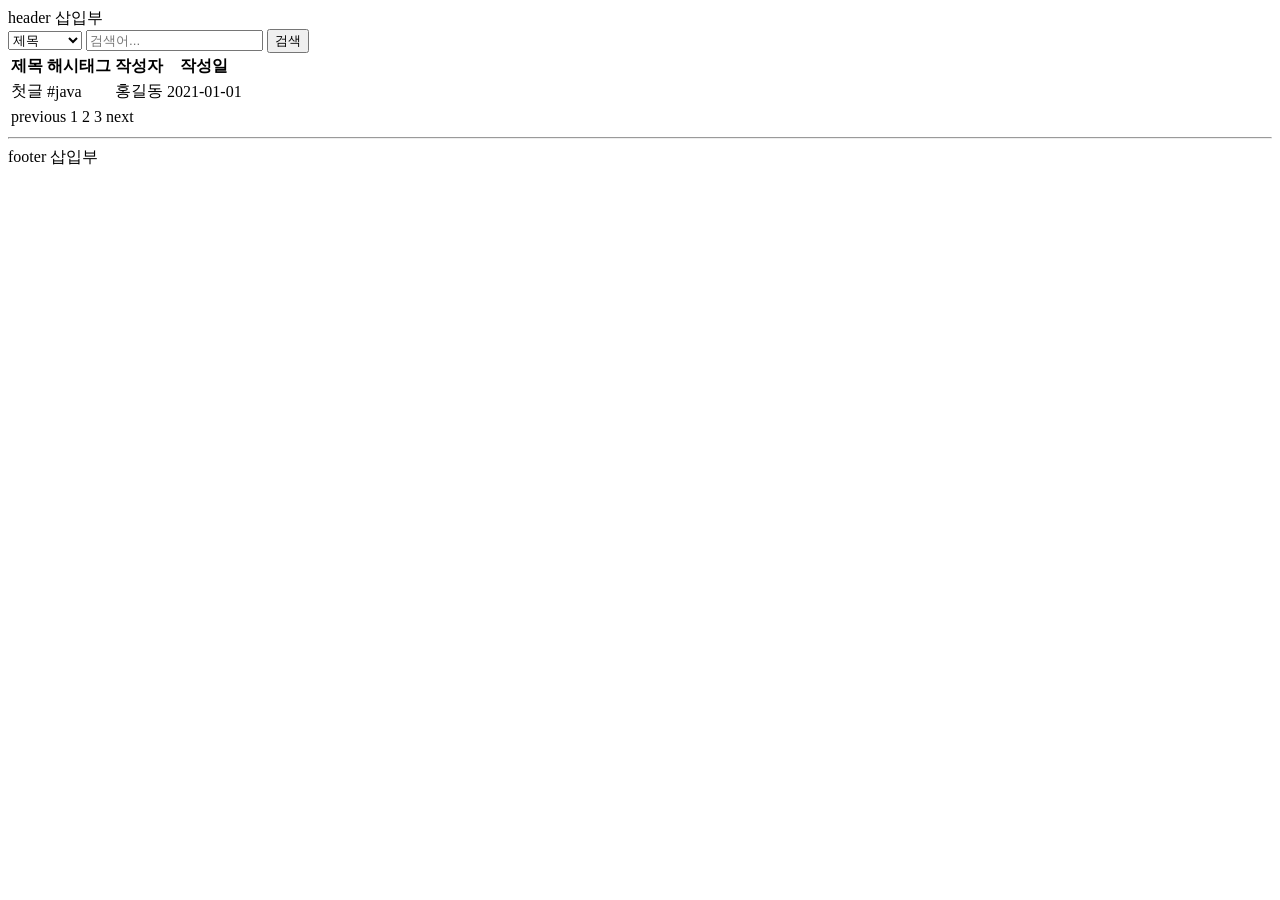
==== src/main/resources/templates/articles/index.html @ 17b14f04 "#15  Feat: 게시판 뷰 기본 골격 작성 컨트롤러 핸들러 메소드로 테스트를 통과하게 열어주고 뷰 적절히 골격 잡음(미완성) 테스트에서는 MediaType 검사에서 부가적인 옵" ====
<!DOCTYPE html>
<html lang="ko">
<head>
    <meta charset="UTF-8">
    <title>게시판 페이지</title>
</head>

<body>

    <header>
        header 삽입부
    </header>

    <main>
        <form>
            <label for="search-type" hidden>유형</label>
            <select id="search-type">
                <option value="title">제목</option>
                <option value="content">본문</option>
                <option value="id">id</option>
                <option value="nickname">닉네임</option>
                <option value="hashtag">해시태그</option>
            </select>
            <label for="search-value" hidden>검색</label>
            <input id="search-value" type="search" placeholder="검색어..." name="search-value">
            <button type="submit">검색</button>
        </form>

        <table>
            <thead>
                <tr>
                    <th>제목</th>
                    <th>해시태그</th>
                    <th>작성자</th>
                    <th>작성일</th>
                </tr>
            </thead>
            <tbody>
                <tr>
                    <td>첫글</td>
                    <td>#java</td>
                    <td>홍길동</td>
                    <td>2021-01-01</td>
                </tr>
            </tbody>
        </table>

        <nav>
            <table>
                <tr>
                    <td>previous</td>
                    <td>1</td>
                    <td>2</td>
                    <td>3</td>
                    <td>next
                </tr>
            </table>
        </nav>
    </main>

    <footer>
        <hr>
        footer 삽입부
    </footer>
</body>
</html>
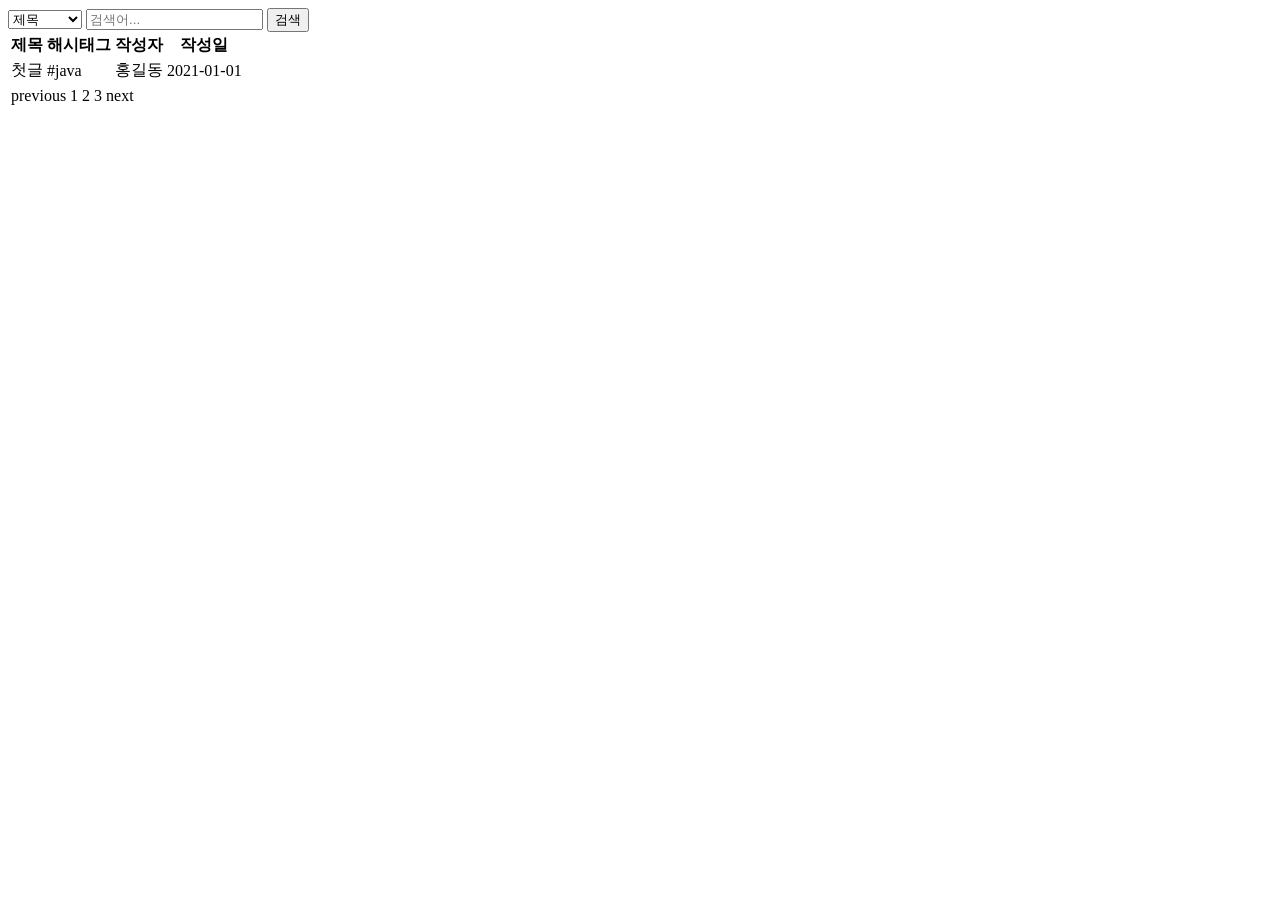
==== commit 45536840: "#15 Refactor: 게시판 페이지의 헤더, 푸터를 분리 타임리프 템플릿 문법을 이용해서 반복이 예상되는 부분을 분리함" ====
--- a/src/main/resources/templates/articles/index.html
+++ b/src/main/resources/templates/articles/index.html
@@ -1,5 +1,5 @@
 <!DOCTYPE html>
-<html lang="ko">
+<html lang="ko" xmlns:th="http://www.thymeleaf.org">
 <head>
     <meta charset="UTF-8">
     <title>게시판 페이지</title>
@@ -7,9 +7,7 @@
 
 <body>
 
-    <header>
-        header 삽입부
-    </header>
+    <header th:replace="header :: header"></header>
 
     <main>
         <form>
@@ -58,9 +56,6 @@
         </nav>
     </main>
 
-    <footer>
-        <hr>
-        footer 삽입부
-    </footer>
+    <footer th:replace="footer :: footer"></footer>
 </body>
 </html>
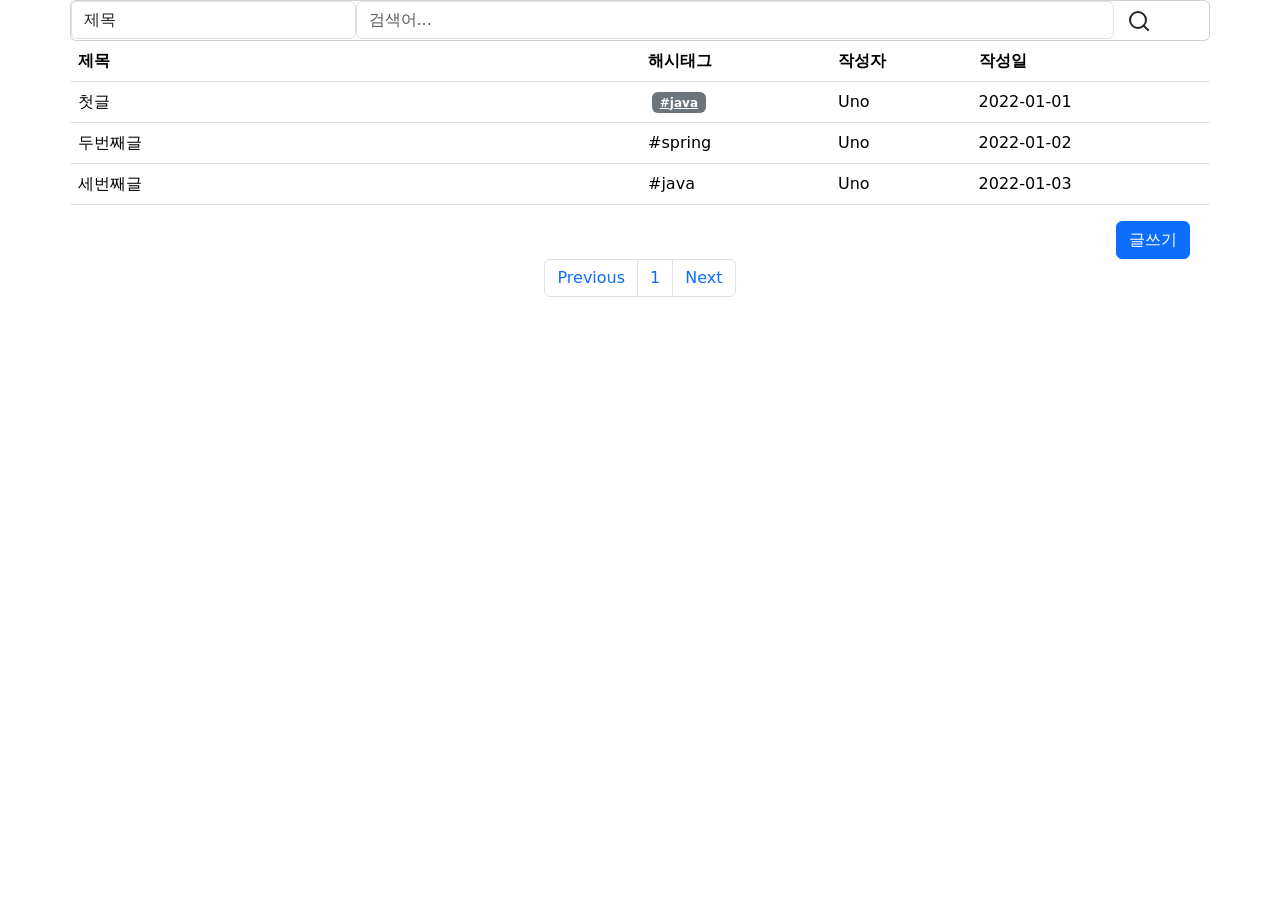
==== commit 622d6886: "#15 Feat: 게시판, 게시글 페이지에 부트스트랩 및 예제 코드 적용 디자인을 위해 부트스트랩 예제를 활용하였다.  - https://getbootstrap.com/docs/5" ====
--- a/src/main/resources/templates/articles/index.html
+++ b/src/main/resources/templates/articles/index.html
@@ -2,60 +2,109 @@
 <html lang="ko" xmlns:th="http://www.thymeleaf.org">
 <head>
     <meta charset="UTF-8">
+    <meta name="viewport" content="width=device-width, initial-scale=1">
+    <meta name="description" content="">
+    <meta name="author" content="me"> <!--검색에 유리-->
     <title>게시판 페이지</title>
+    <link href="https://cdn.jsdelivr.net/npm/bootstrap@5.2.3/dist/css/bootstrap.min.css" rel="stylesheet" integrity="sha384-rbsA2VBKQhggwzxH7pPCaAqO46MgnOM80zW1RWuH61DGLwZJEdK2Kadq2F9CUG65" crossorigin="anonymous">
+    <link href="/css/search-bar.css" rel="stylesheet">
+    <link href="/css/articles/table-header.css" rel="stylesheet">
 </head>
 
 <body>
 
-    <header th:replace="header :: header"></header>
+    <header id="header" th:replace="header :: header"></header>
 
-    <main>
-        <form>
-            <label for="search-type" hidden>유형</label>
-            <select id="search-type">
-                <option value="title">제목</option>
-                <option value="content">본문</option>
-                <option value="id">id</option>
-                <option value="nickname">닉네임</option>
-                <option value="hashtag">해시태그</option>
-            </select>
-            <label for="search-value" hidden>검색</label>
-            <input id="search-value" type="search" placeholder="검색어..." name="search-value">
-            <button type="submit">검색</button>
-        </form>
+    <main class="container">
+        <div class="row">
+            <div class="card card-margin search-form">
+                <div class="card-body p-0">
+                    <div id="card search-form">
+                        <div class="row">
+                            <div class="col-12">
+                                <div class="row no-gutters">
+                                    <div class="col-lg-3 col-md-3 col-sm-12 p-0">
+                                        <label for="search-type" hidden>검색 유형</label>
+                                        <select class="form-control" id="search-type">
+                                            <option>제목</option>
+                                            <option>본문</option>
+                                            <option>id</option>
+                                            <option>닉네임</option>
+                                            <option>해시태그</option>
+                                        </select>
+                                    </div>
+                                    <div class="col-lg-8 col-md-6 col-sm-12 p-0">
+                                        <label for="search-value" hidden>검색어</label>
+                                        <input type="text" placeholder="검색어..." class="form-control" id="search-value" name="search-value">
+                                    </div>
+                                    <div class="col-lg-1 col-md-3 col-sm-12 p-0">
+                                        <button type="submit" class="btn btn-base">
+                                            <svg xmlns="http://www.w3.org/2000/svg" width="24" height="24" viewBox="0 0 24 24" fill="none" stroke="currentColor" stroke-width="2" stroke-linecap="round" stroke-linejoin="round" class="feather feather-search">
+                                                <circle cx="11" cy="11" r="8"></circle>
+                                                <line x1="21" y1="21" x2="16.65" y2="16.65"></line>
+                                            </svg>
+                                        </button>
+                                    </div>
+                                </div>
+                            </div>
+                        </div>
+                    </div>
+                </div>
+            </div>
+        </div>
 
-        <table>
-            <thead>
+        <div class="row">
+            <table class="table" id="article-table">
+                <thead>
                 <tr>
-                    <th>제목</th>
-                    <th>해시태그</th>
-                    <th>작성자</th>
-                    <th>작성일</th>
+                    <th class="title col-6"><a>제목</a></th>
+                    <th class="hashtag col-2"><a>해시태그</a></th>
+                    <th class="user-id"><a>작성자</a></th>
+                    <th class="created-at"><a>작성일</a></th>
                 </tr>
-            </thead>
-            <tbody>
+                </thead>
+                <tbody>
                 <tr>
-                    <td>첫글</td>
+                    <td class="title"><a>첫글</a></td>
+                    <td class="hashtag"><span class="badge text-bg-secondary mx-1"><a class="text-reset">#java</a></span></td>
+                    <td class="user-id">Uno</td>
+                    <td class="created-at"><time>2022-01-01</time></td>
+                </tr>
+                <tr>
+                    <td>두번째글</td>
+                    <td>#spring</td>
+                    <td>Uno</td>
+                    <td><time>2022-01-02</time></td>
+                </tr>
+                <tr>
+                    <td>세번째글</td>
                     <td>#java</td>
-                    <td>홍길동</td>
-                    <td>2021-01-01</td>
+                    <td>Uno</td>
+                    <td><time>2022-01-03</time></td>
                 </tr>
-            </tbody>
-        </table>
+                </tbody>
+            </table>
+        </div>
 
-        <nav>
-            <table>
-                <tr>
-                    <td>previous</td>
-                    <td>1</td>
-                    <td>2</td>
-                    <td>3</td>
-                    <td>next
-                </tr>
-            </table>
-        </nav>
+        <div class="row">
+            <div class="d-grid gap-2 d-md-flex justify-content-md-end">
+                <a class="btn btn-primary me-md-2" role="button" id="write-article">글쓰기</a>
+            </div>
+        </div>
+
+        <div class="row">
+            <nav id="pagination" aria-label="Page navigation">
+                <ul class="pagination justify-content-center">
+                    <li class="page-item"><a class="page-link" href="#">Previous</a></li>
+                    <li class="page-item"><a class="page-link" href="#">1</a></li>
+                    <li class="page-item"><a class="page-link" href="#">Next</a></li>
+                </ul>
+            </nav>
+        </div>
     </main>
 
-    <footer th:replace="footer :: footer"></footer>
+    <footer id="footer" th:replace="footer :: footer"></footer>
+
+    <script src="https://cdn.jsdelivr.net/npm/bootstrap@5.2.3/dist/js/bootstrap.bundle.min.js" integrity="sha384-kenU1KFdBIe4zVF0s0G1M5b4hcpxyD9F7jL+jjXkk+Q2h455rYXK/7HAuoJl+0I4" crossorigin="anonymous"></script>
 </body>
 </html>
